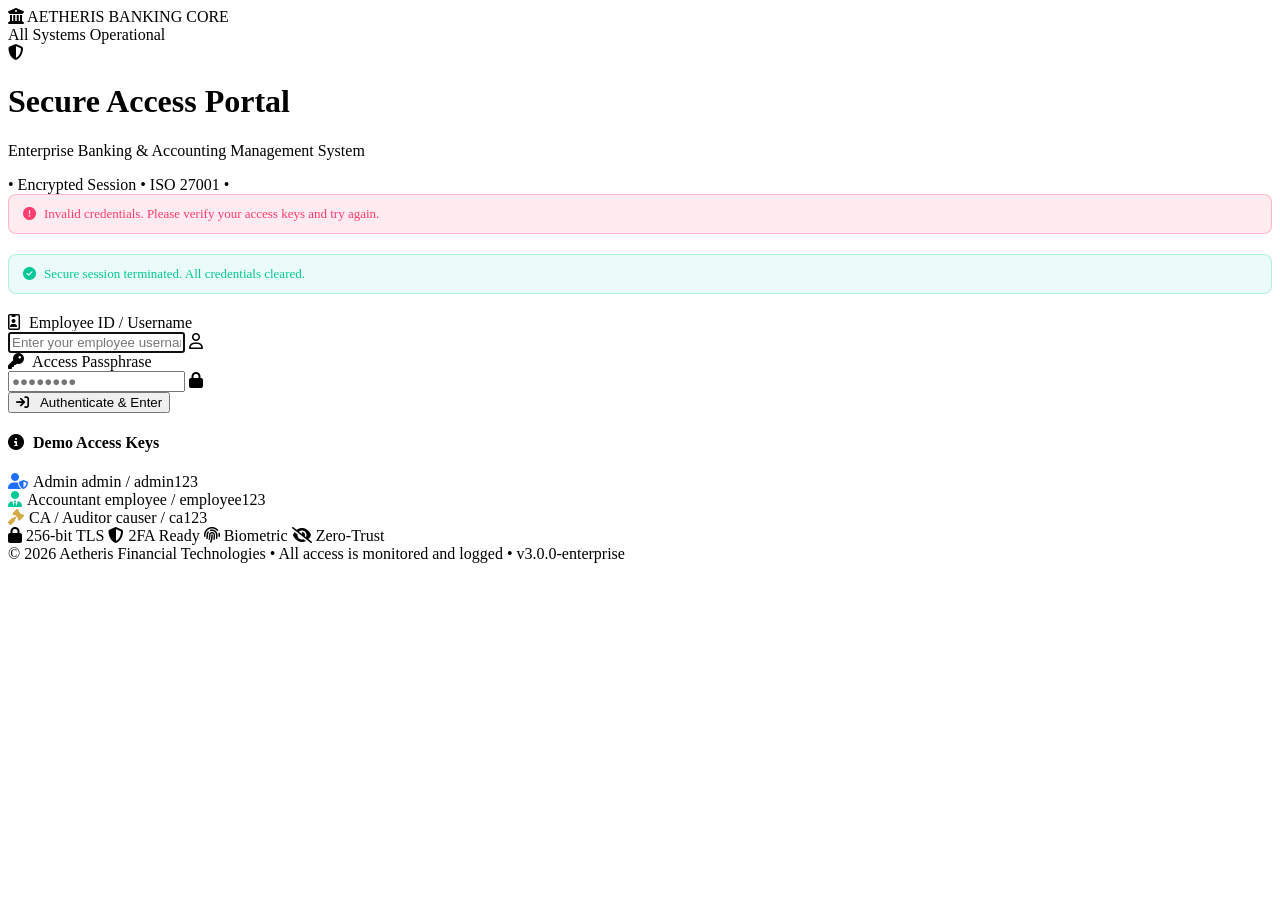
==== src/main/resources/templates/login.html @ 4316203e "feat: Initial commit of Aetheris Core Banking & Accounting system with professional light theme" ====
<!DOCTYPE html>
<html xmlns:th="http://www.thymeleaf.org" lang="en">
<head>
    <meta charset="UTF-8" />
    <meta name="viewport" content="width=device-width, initial-scale=1.0" />
    <meta name="description" content="Aetheris Banking & Accounting Core — Secure Enterprise Login Portal" />
    <title>AETHERIS | Secure Access Portal</title>
    <link rel="preconnect" href="https://fonts.googleapis.com" />
    <link rel="preconnect" href="https://fonts.gstatic.com" crossorigin />
    <link href="https://fonts.googleapis.com/css2?family=Inter:wght@300;400;500;600;700;800;900&family=Space+Grotesk:wght@400;500;600;700;800&family=JetBrains+Mono:wght@400;500&display=swap" rel="stylesheet" />
    <link rel="stylesheet" href="https://cdnjs.cloudflare.com/ajax/libs/font-awesome/6.5.0/css/all.min.css" />
    <link rel="stylesheet" th:href="@{/css/styles.css}" />
</head>
<body class="login-page">

    <!-- Background Grid -->
    <div class="login-bg-grid"></div>

    <!-- Top Bar -->
    <header class="login-topbar">
        <div class="login-topbar-brand">
            <i class="fa-solid fa-building-columns"></i>
            AETHERIS BANKING CORE
        </div>
        <div class="login-topbar-status">
            <span class="status-indicator online"></span>
            All Systems Operational
        </div>
    </header>

    <!-- Main Login Content -->
    <main class="login-outer">
        <div class="login-wrapper">

            <!-- Header / Emblem -->
            <div class="login-header">
                <div class="login-emblem">
                    <i class="fa-solid fa-shield-halved"></i>
                </div>
                <h1>Secure Access Portal</h1>
                <p>Enterprise Banking & Accounting Management System</p>
                <span class="version-tag">&#x2022; Encrypted Session &#x2022; ISO 27001 &#x2022;</span>
            </div>

            <!-- Login Card -->
            <div class="login-card">
                <!-- Alert for failed login -->
                <div th:if="${param.error}" style="
                    background: rgba(255,61,110,0.10);
                    border: 1px solid rgba(255,61,110,0.30);
                    border-radius: 8px;
                    padding: 11px 14px;
                    margin-bottom: 20px;
                    font-size: 13px;
                    color: #ff3d6e;
                    display: flex;
                    align-items: center;
                    gap: 8px;">
                    <i class="fa-solid fa-circle-exclamation"></i>
                    Invalid credentials. Please verify your access keys and try again.
                </div>
                <div th:if="${param.logout}" style="
                    background: rgba(0,200,150,0.08);
                    border: 1px solid rgba(0,200,150,0.25);
                    border-radius: 8px;
                    padding: 11px 14px;
                    margin-bottom: 20px;
                    font-size: 13px;
                    color: #00c896;
                    display: flex;
                    align-items: center;
                    gap: 8px;">
                    <i class="fa-solid fa-circle-check"></i>
                    Secure session terminated. All credentials cleared.
                </div>

                <form class="login-form" th:action="@{/login}" method="post" id="login-form">

                    <div class="login-field">
                        <label for="username">
                            <i class="fa-regular fa-id-badge" style="margin-right:5px;"></i>
                            Employee ID / Username
                        </label>
                        <div class="login-input-wrap">
                            <input
                                type="text"
                                id="username"
                                name="username"
                                placeholder="Enter your employee username"
                                autocomplete="username"
                                required
                                autofocus
                            />
                            <i class="fa-regular fa-user"></i>
                        </div>
                    </div>

                    <div class="login-field">
                        <label for="password">
                            <i class="fa-solid fa-key" style="margin-right:5px;"></i>
                            Access Passphrase
                        </label>
                        <div class="login-input-wrap">
                            <input
                                type="password"
                                id="password"
                                name="password"
                                placeholder="&#9679;&#9679;&#9679;&#9679;&#9679;&#9679;&#9679;&#9679;"
                                autocomplete="current-password"
                                required
                            />
                            <i class="fa-solid fa-lock"></i>
                        </div>
                    </div>

                    <button type="submit" class="login-submit-btn" id="login-btn">
                        <i class="fa-solid fa-arrow-right-to-bracket" style="margin-right:8px;"></i>
                        Authenticate &amp; Enter
                    </button>

                </form>

                <!-- Demo Credentials Reference -->
                <div class="login-demo-creds">
                    <h4><i class="fa-solid fa-circle-info" style="margin-right:5px;"></i> Demo Access Keys</h4>
                    <div class="cred-row">
                        <span class="cred-role"><i class="fa-solid fa-user-shield" style="margin-right:5px;color:#1e6fff"></i>Admin</span>
                        <span class="cred-value">admin / admin123</span>
                    </div>
                    <div class="cred-row">
                        <span class="cred-role"><i class="fa-solid fa-user-tie" style="margin-right:5px;color:#00c896"></i>Accountant</span>
                        <span class="cred-value">employee / employee123</span>
                    </div>
                    <div class="cred-row">
                        <span class="cred-role"><i class="fa-solid fa-gavel" style="margin-right:5px;color:#d4a843"></i>CA / Auditor</span>
                        <span class="cred-value">causer / ca123</span>
                    </div>
                </div>

                <!-- Security Badges -->
                <div class="login-security-badges">
                    <span class="sec-badge"><i class="fa-solid fa-lock"></i> 256-bit TLS</span>
                    <span class="sec-badge"><i class="fa-solid fa-shield-halved"></i> 2FA Ready</span>
                    <span class="sec-badge"><i class="fa-solid fa-fingerprint"></i> Biometric</span>
                    <span class="sec-badge"><i class="fa-solid fa-eye-slash"></i> Zero-Trust</span>
                </div>
            </div>

            <div class="login-footer">
                &copy; 2026 Aetheris Financial Technologies &bull; All access is monitored and logged &bull; v3.0.0-enterprise
            </div>
        </div>
    </main>

    <script>
        // Animate the login button
        document.getElementById('login-form')?.addEventListener('submit', function() {
            const btn = document.getElementById('login-btn');
            if (btn) {
                btn.innerHTML = '<i class="fa-solid fa-spinner fa-spin" style="margin-right:8px;"></i>Authenticating...';
                btn.disabled = true;
                btn.style.opacity = '0.8';
            }
        });
    </script>
</body>
</html>
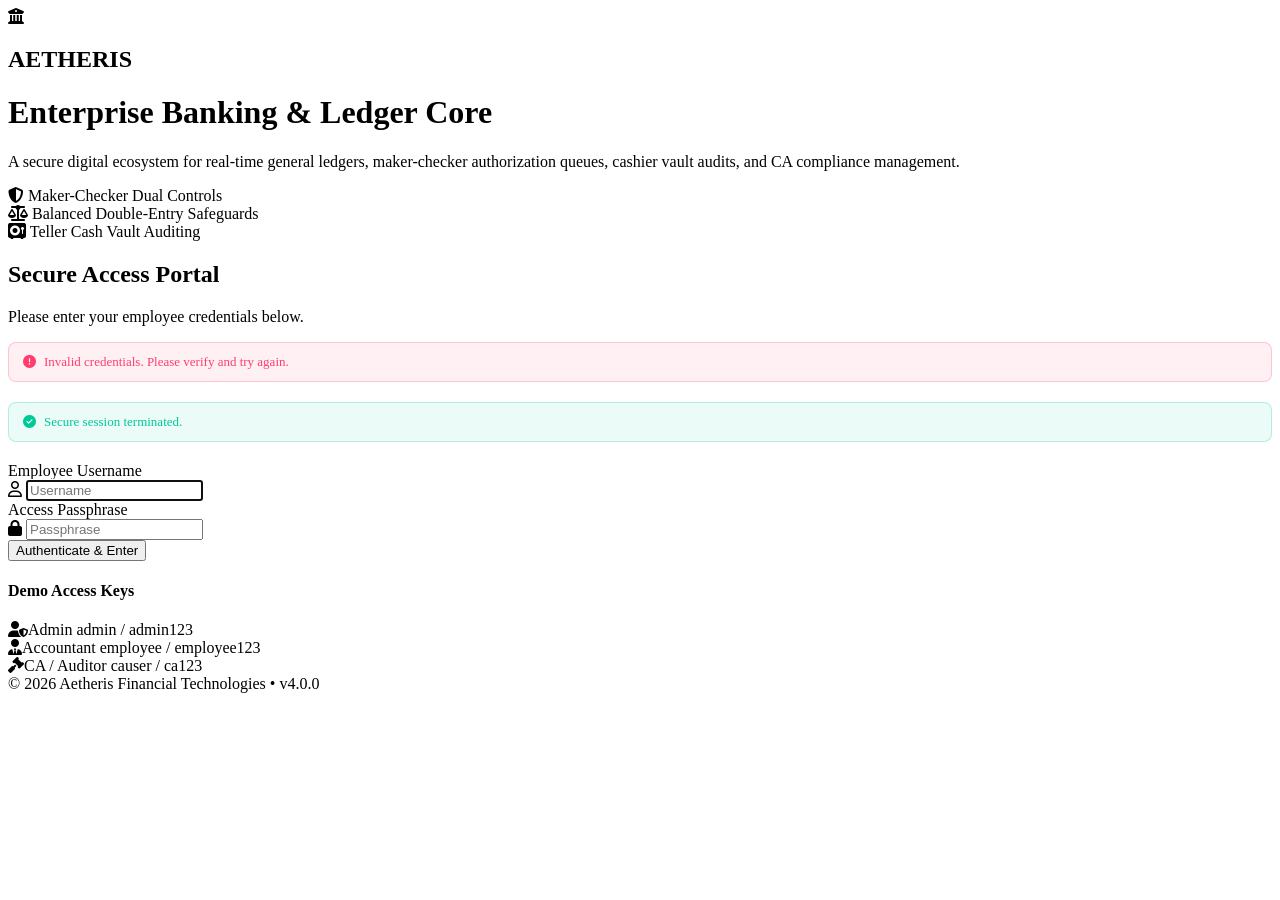
==== commit 13d0609d: "style: Fix login page layout classes for v4.0 corporate style" ====
--- a/src/main/resources/templates/login.html
+++ b/src/main/resources/templates/login.html
@@ -3,7 +3,6 @@
 <head>
     <meta charset="UTF-8" />
     <meta name="viewport" content="width=device-width, initial-scale=1.0" />
-    <meta name="description" content="Aetheris Banking & Accounting Core — Secure Enterprise Login Portal" />
     <title>AETHERIS | Secure Access Portal</title>
     <link rel="preconnect" href="https://fonts.googleapis.com" />
     <link rel="preconnect" href="https://fonts.gstatic.com" crossorigin />
@@ -13,153 +12,120 @@
 </head>
 <body class="login-page">
 
-    <!-- Background Grid -->
-    <div class="login-bg-grid"></div>
+    <!-- Left Branding Column -->
+    <div class="login-left">
+        <div class="login-left-brand">
+            <div class="login-left-brand-icon">
+                <i class="fa-solid fa-building-columns"></i>
+            </div>
+            <h2>AETHERIS</h2>
+        </div>
+        <h1>Enterprise <span>Banking</span> &amp; Ledger Core</h1>
+        <p>A secure digital ecosystem for real-time general ledgers, maker-checker authorization queues, cashier vault audits, and CA compliance management.</p>
+        <div class="login-features">
+            <div class="login-feature-item">
+                <i class="fa-solid fa-shield-halved"></i>
+                <span>Maker-Checker Dual Controls</span>
+            </div>
+            <div class="login-feature-item">
+                <i class="fa-solid fa-scale-balanced"></i>
+                <span>Balanced Double-Entry Safeguards</span>
+            </div>
+            <div class="login-feature-item">
+                <i class="fa-solid fa-vault"></i>
+                <span>Teller Cash Vault Auditing</span>
+            </div>
+        </div>
+    </div>
 
-    <!-- Top Bar -->
-    <header class="login-topbar">
-        <div class="login-topbar-brand">
-            <i class="fa-solid fa-building-columns"></i>
-            AETHERIS BANKING CORE
-        </div>
-        <div class="login-topbar-status">
-            <span class="status-indicator online"></span>
-            All Systems Operational
-        </div>
-    </header>
+    <!-- Right Login Column -->
+    <div class="login-right">
+        <div class="login-form-container">
+            <h2>Secure Access Portal</h2>
+            <p>Please enter your employee credentials below.</p>
 
-    <!-- Main Login Content -->
-    <main class="login-outer">
-        <div class="login-wrapper">
-
-            <!-- Header / Emblem -->
-            <div class="login-header">
-                <div class="login-emblem">
-                    <i class="fa-solid fa-shield-halved"></i>
-                </div>
-                <h1>Secure Access Portal</h1>
-                <p>Enterprise Banking & Accounting Management System</p>
-                <span class="version-tag">&#x2022; Encrypted Session &#x2022; ISO 27001 &#x2022;</span>
+            <!-- Alert for failed login -->
+            <div th:if="${param.error}" style="
+                background: rgba(255,61,110,0.08);
+                border: 1.5px solid rgba(255,61,110,0.25);
+                border-radius: 8px;
+                padding: 11px 14px;
+                margin-bottom: 20px;
+                font-size: 13px;
+                color: #ff3d6e;
+                display: flex;
+                align-items: center;
+                gap: 8px;">
+                <i class="fa-solid fa-circle-exclamation"></i>
+                Invalid credentials. Please verify and try again.
+            </div>
+            
+            <div th:if="${param.logout}" style="
+                background: rgba(0,200,150,0.08);
+                border: 1.5px solid rgba(0,200,150,0.25);
+                border-radius: 8px;
+                padding: 11px 14px;
+                margin-bottom: 20px;
+                font-size: 13px;
+                color: #00c896;
+                display: flex;
+                align-items: center;
+                gap: 8px;">
+                <i class="fa-solid fa-circle-check"></i>
+                Secure session terminated.
             </div>
 
-            <!-- Login Card -->
-            <div class="login-card">
-                <!-- Alert for failed login -->
-                <div th:if="${param.error}" style="
-                    background: rgba(255,61,110,0.10);
-                    border: 1px solid rgba(255,61,110,0.30);
-                    border-radius: 8px;
-                    padding: 11px 14px;
-                    margin-bottom: 20px;
-                    font-size: 13px;
-                    color: #ff3d6e;
-                    display: flex;
-                    align-items: center;
-                    gap: 8px;">
-                    <i class="fa-solid fa-circle-exclamation"></i>
-                    Invalid credentials. Please verify your access keys and try again.
-                </div>
-                <div th:if="${param.logout}" style="
-                    background: rgba(0,200,150,0.08);
-                    border: 1px solid rgba(0,200,150,0.25);
-                    border-radius: 8px;
-                    padding: 11px 14px;
-                    margin-bottom: 20px;
-                    font-size: 13px;
-                    color: #00c896;
-                    display: flex;
-                    align-items: center;
-                    gap: 8px;">
-                    <i class="fa-solid fa-circle-check"></i>
-                    Secure session terminated. All credentials cleared.
-                </div>
-
-                <form class="login-form" th:action="@{/login}" method="post" id="login-form">
-
-                    <div class="login-field">
-                        <label for="username">
-                            <i class="fa-regular fa-id-badge" style="margin-right:5px;"></i>
-                            Employee ID / Username
-                        </label>
-                        <div class="login-input-wrap">
-                            <input
-                                type="text"
-                                id="username"
-                                name="username"
-                                placeholder="Enter your employee username"
-                                autocomplete="username"
-                                required
-                                autofocus
-                            />
-                            <i class="fa-regular fa-user"></i>
-                        </div>
-                    </div>
-
-                    <div class="login-field">
-                        <label for="password">
-                            <i class="fa-solid fa-key" style="margin-right:5px;"></i>
-                            Access Passphrase
-                        </label>
-                        <div class="login-input-wrap">
-                            <input
-                                type="password"
-                                id="password"
-                                name="password"
-                                placeholder="&#9679;&#9679;&#9679;&#9679;&#9679;&#9679;&#9679;&#9679;"
-                                autocomplete="current-password"
-                                required
-                            />
-                            <i class="fa-solid fa-lock"></i>
-                        </div>
-                    </div>
-
-                    <button type="submit" class="login-submit-btn" id="login-btn">
-                        <i class="fa-solid fa-arrow-right-to-bracket" style="margin-right:8px;"></i>
-                        Authenticate &amp; Enter
-                    </button>
-
-                </form>
-
-                <!-- Demo Credentials Reference -->
-                <div class="login-demo-creds">
-                    <h4><i class="fa-solid fa-circle-info" style="margin-right:5px;"></i> Demo Access Keys</h4>
-                    <div class="cred-row">
-                        <span class="cred-role"><i class="fa-solid fa-user-shield" style="margin-right:5px;color:#1e6fff"></i>Admin</span>
-                        <span class="cred-value">admin / admin123</span>
-                    </div>
-                    <div class="cred-row">
-                        <span class="cred-role"><i class="fa-solid fa-user-tie" style="margin-right:5px;color:#00c896"></i>Accountant</span>
-                        <span class="cred-value">employee / employee123</span>
-                    </div>
-                    <div class="cred-row">
-                        <span class="cred-role"><i class="fa-solid fa-gavel" style="margin-right:5px;color:#d4a843"></i>CA / Auditor</span>
-                        <span class="cred-value">causer / ca123</span>
+            <form class="login-form" th:action="@{/login}" method="post" id="login-form">
+                <div class="login-field">
+                    <label for="username">Employee Username</label>
+                    <div class="login-input-wrap">
+                        <i class="fa-regular fa-user"></i>
+                        <input type="text" id="username" name="username" placeholder="Username" required autofocus />
                     </div>
                 </div>
 
-                <!-- Security Badges -->
-                <div class="login-security-badges">
-                    <span class="sec-badge"><i class="fa-solid fa-lock"></i> 256-bit TLS</span>
-                    <span class="sec-badge"><i class="fa-solid fa-shield-halved"></i> 2FA Ready</span>
-                    <span class="sec-badge"><i class="fa-solid fa-fingerprint"></i> Biometric</span>
-                    <span class="sec-badge"><i class="fa-solid fa-eye-slash"></i> Zero-Trust</span>
+                <div class="login-field">
+                    <label for="password">Access Passphrase</label>
+                    <div class="login-input-wrap">
+                        <i class="fa-solid fa-lock"></i>
+                        <input type="password" id="password" name="password" placeholder="Passphrase" required />
+                    </div>
+                </div>
+
+                <button type="submit" class="login-submit-btn" id="login-btn">
+                    Authenticate &amp; Enter
+                </button>
+            </form>
+
+            <!-- Demo Credentials Reference -->
+            <div class="login-demo-creds">
+                <h4>Demo Access Keys</h4>
+                <div class="cred-row">
+                    <span class="cred-role"><i class="fa-solid fa-user-shield"></i>Admin</span>
+                    <span class="cred-value">admin / admin123</span>
+                </div>
+                <div class="cred-row">
+                    <span class="cred-role"><i class="fa-solid fa-user-tie"></i>Accountant</span>
+                    <span class="cred-value">employee / employee123</span>
+                </div>
+                <div class="cred-row">
+                    <span class="cred-role"><i class="fa-solid fa-gavel"></i>CA / Auditor</span>
+                    <span class="cred-value">causer / ca123</span>
                 </div>
             </div>
 
             <div class="login-footer">
-                &copy; 2026 Aetheris Financial Technologies &bull; All access is monitored and logged &bull; v3.0.0-enterprise
+                &copy; 2026 Aetheris Financial Technologies &bull; v4.0.0
             </div>
         </div>
-    </main>
+    </div>
 
     <script>
-        // Animate the login button
         document.getElementById('login-form')?.addEventListener('submit', function() {
             const btn = document.getElementById('login-btn');
             if (btn) {
                 btn.innerHTML = '<i class="fa-solid fa-spinner fa-spin" style="margin-right:8px;"></i>Authenticating...';
                 btn.disabled = true;
-                btn.style.opacity = '0.8';
             }
         });
     </script>
